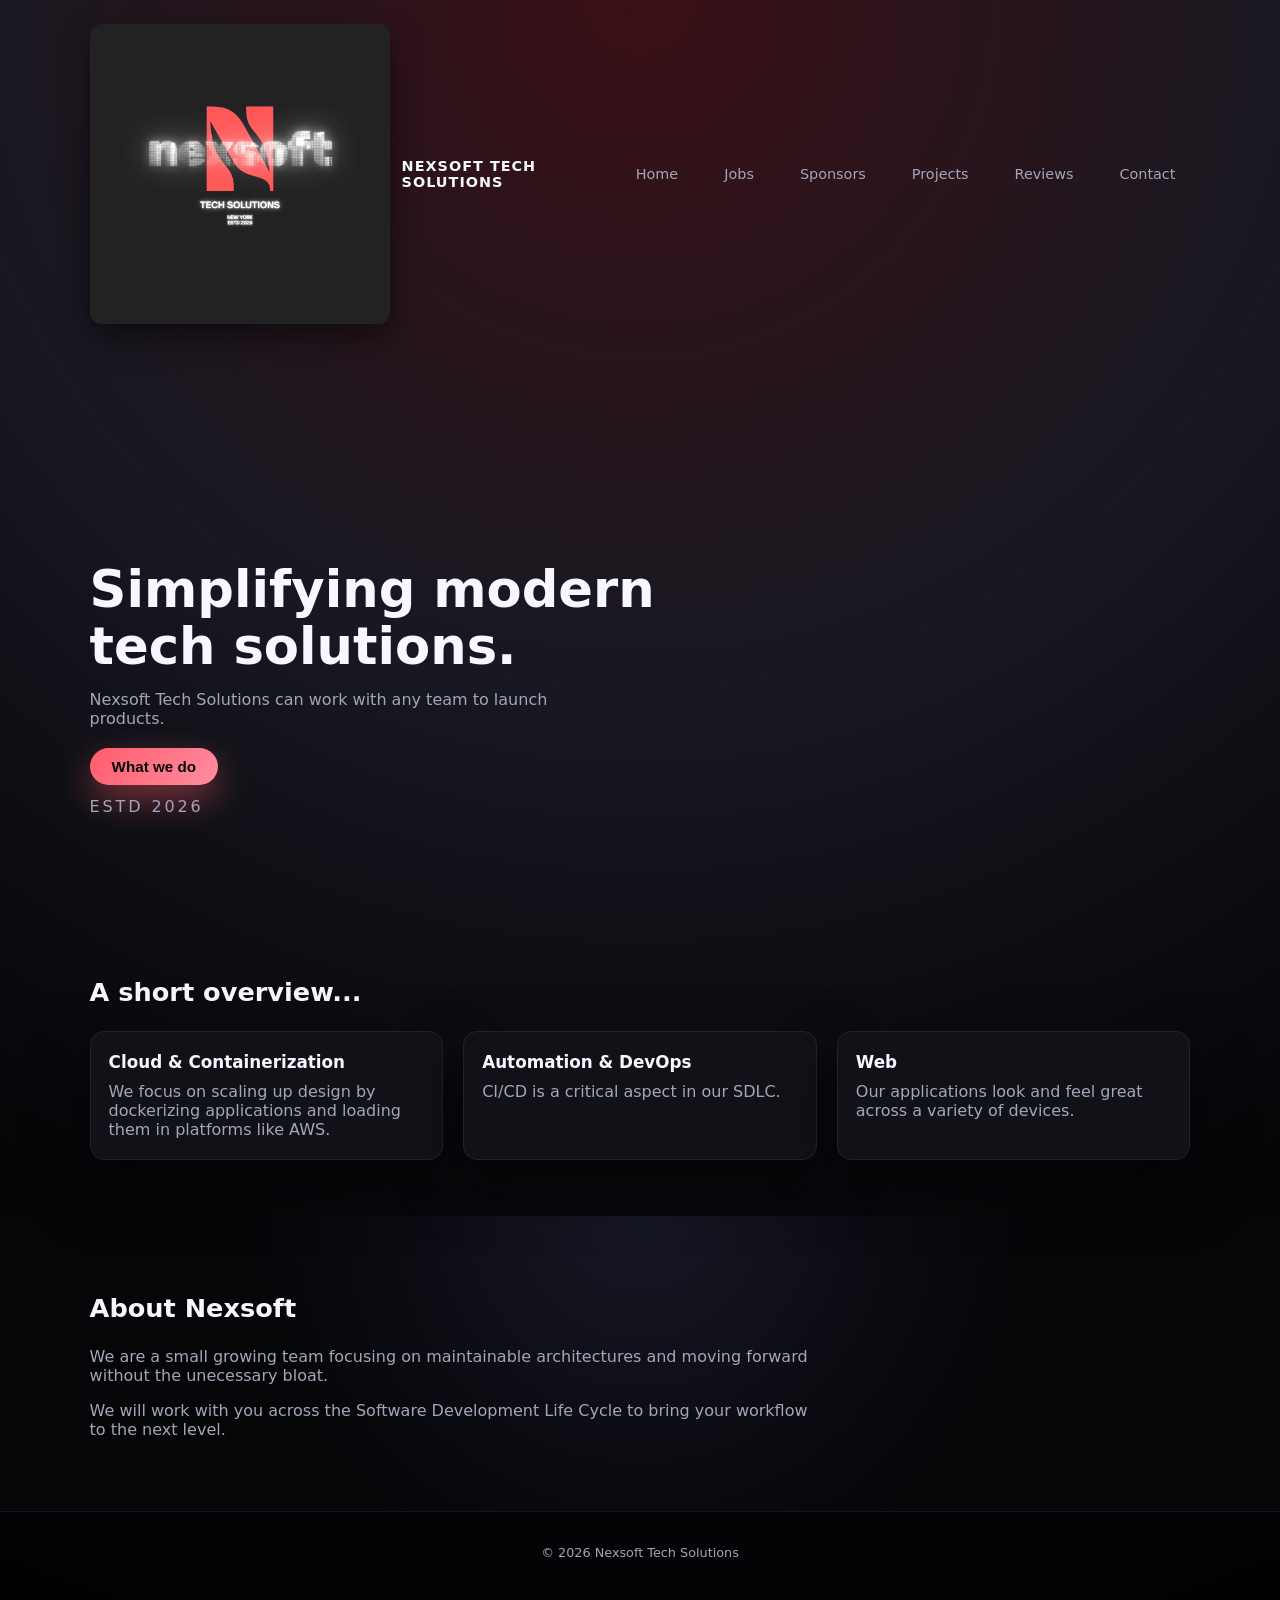
==== index.html @ fccb250b "Initial commit with all website files" ====
<!DOCTYPE html>
<html lang="en">
<head>
  <meta charset="UTF-8" />
  <meta name="viewport" content="width=device-width, initial-scale=1.0" />
  <title>Nexsoft Tech Solutions</title>
  <link rel="stylesheet" href="styles.css" />
</head>
<body>
  <header class="hero">
    <nav class="nav">
      <div class="nav-left">
        <img src="logo.png" alt="Nexsoft Tech Solutions logo" class="logo" />
        <span class="brand-name">Nexsoft Tech Solutions</span>
      </div>
      <div class="nav-right">
        <a href="index.html" class="nav-link">Home</a>
        <a href="jobs.html" class="nav-link">Jobs</a>
        <a href="sponsors.html" class="nav-link">Sponsors</a>
        <a href="projects.html" class="nav-link">Projects</a>
        <a href="reviews.html" class="nav-link">Reviews</a>
        <a href="contact.html" class="nav-link">Contact</a>
      </div>
    </nav>

    <div class="hero-content">
      <h1>Simplifying modern tech solutions.</h1>
      <p>
        Nexsoft Tech Solutions can work with any team to launch products.
      </p>
      <button class="primary-btn" id="cta-btn" data-scroll-target="services">
        What we do
      </button>
      <p class="hero-note">Estd 2026</p>
    </div>
  </header>

  <main>
    <section id="services" class="section">
      <h2>A short overview...</h2>
      <div class="cards">
        <article class="card">
          <h3>Cloud &amp; Containerization</h3>
          <p>
            We focus on scaling up design by dockerizing applications and loading them in platforms like AWS.
          </p>
        </article>
        <article class="card">
          <h3>Automation &amp; DevOps</h3>
          <p>
            CI/CD is a critical aspect in our SDLC. 
          </p>
        </article>
        <article class="card">
          <h3>Web</h3>
          <p>
            Our applications look and feel great across a variety of devices. 
          </p>
        </article>
      </div>
    </section>

    <section id="about" class="section section-alt">
      <h2>About Nexsoft</h2>
      <p>
        We are a small growing team focusing on maintainable architectures and 
        moving forward without the unecessary bloat. 
      </p>
      <p>
        We will work with you across the Software Development Life Cycle to
        bring your workflow to the next level. 
      </p>
    </section>
  </main>

  <footer class="footer">
    <p>© 2026 Nexsoft Tech Solutions</p>
  </footer>

  <script src="script.js"></script>
</body>
</html>
---- styles.css ----
:root {
  --bg: #050608;
  --card-bg: #111217;
  --accent: #ff5b6b;
  --accent-soft: #ff8ea0;
  --text-main: #f7f7ff;
  --text-muted: #a4a5b8;
  --border-subtle: #21222c;
  --shadow-soft: 0 24px 60px rgba(0, 0, 0, 0.55);
  --radius-lg: 14px;
  --radius-pill: 999px;
  --transition-fast: 0.2s ease-out;
}

*,
*::before,
*::after {
  box-sizing: border-box;
}

body {
  margin: 0;
  font-family: system-ui, -apple-system, BlinkMacSystemFont, "Segoe UI", sans-serif;
  background: radial-gradient(
      circle at top,
      #3b1016 0,    
      #171821 40%,  
      #050608 75%,
      #020002 100%  
  );
  color: var(--text-main);
}

/* Navbar */

.hero {
  min-height: 100vh;
  padding: 24px 7vw 64px;
  display: flex;
  flex-direction: column;
  justify-content: space-between;
}

.nav {
  display: flex;
  align-items: center;
  justify-content: space-between;
  gap: 32px;
}

.nav-left {
  display: flex;
  align-items: center;
  gap: 12px;
}

.logo {
  width: 300px;
  height: auto;
  border-radius: 12px;
  box-shadow: 0 12px 30px rgba(0, 0, 0, 0.5);
}

.brand-name {
  font-weight: 600;
  letter-spacing: 0.07em;
  text-transform: uppercase;
  font-size: 0.9rem;
}

.nav-right {
  display: flex;
  align-items: center;
  gap: 16px;
}

.nav-link {
  color: var(--text-muted);
  text-decoration: none;
  font-size: 0.9rem;
  padding: 8px 14px;
  border-radius: var(--radius-pill);
  border: 1px solid transparent;
  transition: color var(--transition-fast), border-color var(--transition-fast),
    background-color var(--transition-fast), transform var(--transition-fast);
}

.nav-link:hover {
  color: var(--text-main);
  border-color: rgba(255, 255, 255, 0.08);
  background-color: rgba(255, 255, 255, 0.03);
  transform: translateY(-1px);
}

/* Buttons */

.primary-btn {
  display: inline-flex;
  align-items: center;
  justify-content: center;
  padding: 10px 22px;
  border-radius: var(--radius-pill);
  border: none;
  background: linear-gradient(135deg, var(--accent), var(--accent-soft));
  color: #050608;
  font-weight: 600;
  font-size: 0.95rem;
  cursor: pointer;
  text-decoration: none;
  box-shadow: 0 14px 35px rgba(255, 91, 107, 0.45);
  transition: transform var(--transition-fast), box-shadow var(--transition-fast),
    filter var(--transition-fast);
}

.primary-btn:hover {
  transform: translateY(-1px);
  box-shadow: 0 18px 40px rgba(255, 91, 107, 0.6);
  filter: brightness(1.05);
}

/* Hero content */

.hero-content {
  max-width: 640px;
  margin-top: 16vh;
}

.hero-content h1 {
  font-size: clamp(2.4rem, 4vw, 3.2rem);
  line-height: 1.1;
  margin-bottom: 16px;
}

.hero-content p {
  font-size: 1rem;
  color: var(--text-muted);
  max-width: 520px;
  margin-bottom: 20px;
}

.hero-note {
  margin-top: 12px;
  font-size: 0.85rem;
  text-transform: uppercase;
  letter-spacing: 0.18em;
  color: var(--text-muted);
}

/* Sections */

.section {
  padding: 56px 7vw;
}

.section-alt {
  background: radial-gradient(circle at top, #161724 0, #050608 55%);
}

.section h2 {
  font-size: 1.6rem;
  margin-bottom: 24px;
}

.section p {
  max-width: 720px;
  color: var(--text-muted);
}

/* Cards */

.cards {
  display: grid;
  grid-template-columns: repeat(auto-fit, minmax(220px, 1fr));
  gap: 20px;
  margin-top: 10px;
}

.card {
  background-color: var(--card-bg);
  border-radius: var(--radius-lg);
  padding: 20px 18px;
  border: 1px solid var(--border-subtle);
  box-shadow: var(--shadow-soft);
  transition: transform var(--transition-fast), box-shadow var(--transition-fast),
    border-color var(--transition-fast);
}

.card:hover {
  transform: translateY(-4px);
  box-shadow: 0 26px 65px rgba(0, 0, 0, 0.7);
  border-color: rgba(255, 91, 107, 0.5);
}

.card h3 {
  margin-top: 0;
  margin-bottom: 10px;
  font-size: 1.05rem;
}

.card p {
  margin: 0;
  color: var(--text-muted);
}

.hero-subtitle {
  font-size: 0.95rem;
  color: var(--text-muted);
  text-transform: uppercase;
  letter-spacing: 0.15em;
  margin-bottom: 18px;
}


/* jobs */
.jobs-section {
  padding: 56px 7vw;
}

.jobs-layout {
  display: grid;
  grid-template-columns: minmax(0, 2.2fr) minmax(0, 1.2fr);
  gap: 32px;
  align-items: flex-start;
}

.jobs-list {
  display: flex;
  flex-direction: column;
  gap: 14px;
}

.job-pill {
  display: flex;
  align-items: center;
  justify-content: space-between;
  padding: 12px 16px;
  border-radius: var(--radius-lg);
  border: 1px solid var(--border-subtle);
  background-color: rgba(17, 18, 23, 0.9);
  cursor: pointer;
  transition: background-color var(--transition-fast),
    border-color var(--transition-fast), transform var(--transition-fast);
}

.job-pill:hover {
  background-color: rgba(255, 91, 107, 0.06);
  border-color: rgba(255, 91, 107, 0.6);
  transform: translateY(-1px);
}

.job-title {
  font-size: 0.98rem;
  color: var(--text-main);
}

.job-meta {
  font-size: 0.8rem;
  color: var(--text-muted);
  text-transform: uppercase;
  letter-spacing: 0.16em;
}

.job-arrow {
  font-size: 1.1rem;
  opacity: 0.7;
  color: var(--text-main);
}

.job-detail {
  background-color: var(--card-bg);
  border-radius: var(--radius-lg);
  padding: 20px 18px;
  border: 1px solid var(--border-subtle);
  box-shadow: var(--shadow-soft);
  min-height: 200px;
}

.job-detail h3 {
  margin-top: 0;
  margin-bottom: 8px;
  font-size: 1.1rem;
}

.job-detail p {
  margin: 0 0 8px;
  font-size: 0.9rem;
  color: var(--text-muted);
}

.job-tags {
  margin-top: 10px;
  display: flex;
  flex-wrap: wrap;
  gap: 6px;
}

.job-tag {
  font-size: 0.75rem;
  padding: 4px 10px;
  border-radius: 999px;
  border: 1px solid var(--border-subtle);
  color: var(--text-muted);
}

.jobs-note {
  margin-top: 16px;
  font-size: 0.85rem;
  color: var(--text-muted);
}

/* Careers responsive tweaks */

@media (max-width: 880px) {
  .jobs-layout {
    grid-template-columns: minmax(0, 1fr);
  }

  .job-detail {
    order: -1;
  }
}


/* Footer */

.footer {
  border-top: 1px solid #15151e;
  padding: 20px 7vw 28px;
  text-align: center;
  font-size: 0.8rem;
  color: var(--text-muted);
}

@media (max-width: 768px) {
  .nav-right {
    display: none;
  }

  .hero {
    padding-top: 18px;
  }

  .hero-content {
    margin-top: 18vh;
  }

  .section {
    padding-inline: 6vw;
  }
}

/* logo */

.nav-home-link {
  display: flex;
  align-items: center;
  gap: 12px;
  text-decoration: none;
  color: inherit;
}
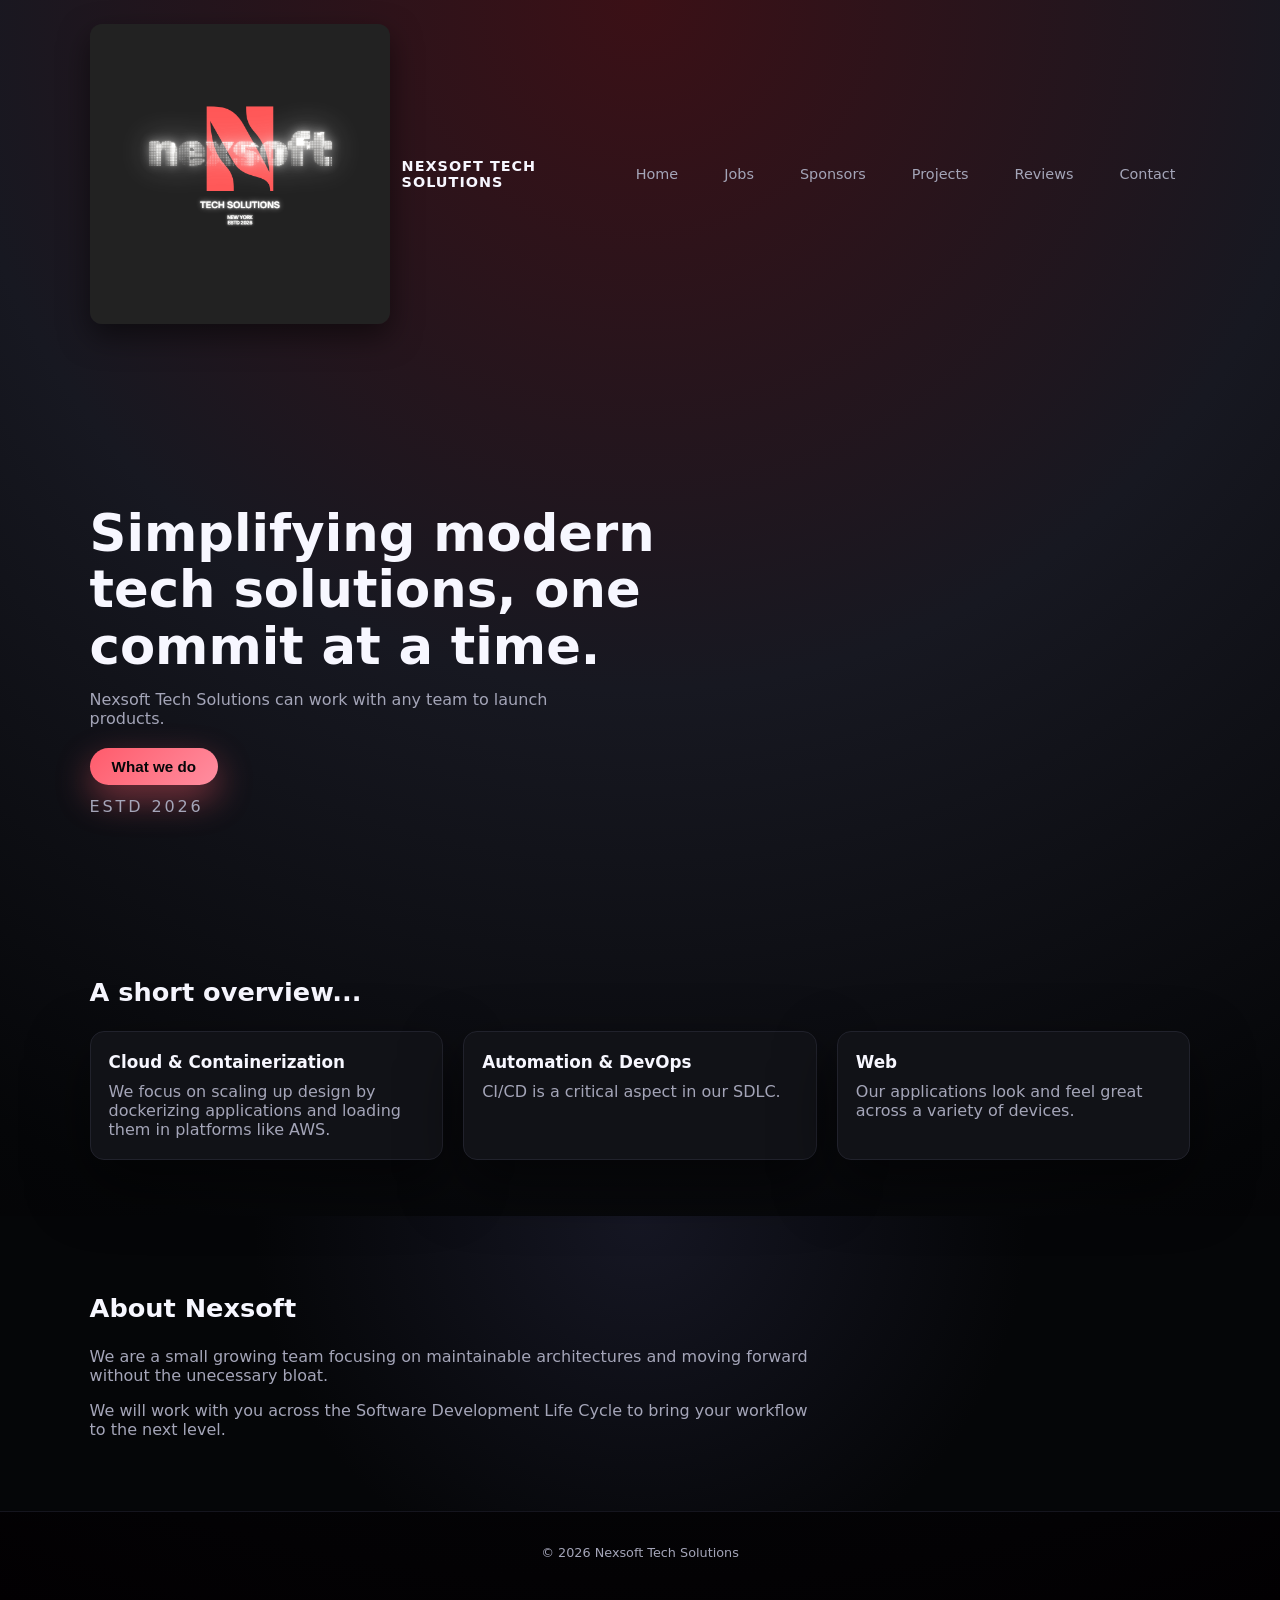
==== commit 179905c2: "Added change to landing page title" ====
--- a/index.html
+++ b/index.html
@@ -24,7 +24,7 @@
     </nav>
 
     <div class="hero-content">
-      <h1>Simplifying modern tech solutions.</h1>
+      <h1>Simplifying modern tech solutions, one commit at a time.</h1>
       <p>
         Nexsoft Tech Solutions can work with any team to launch products.
       </p>
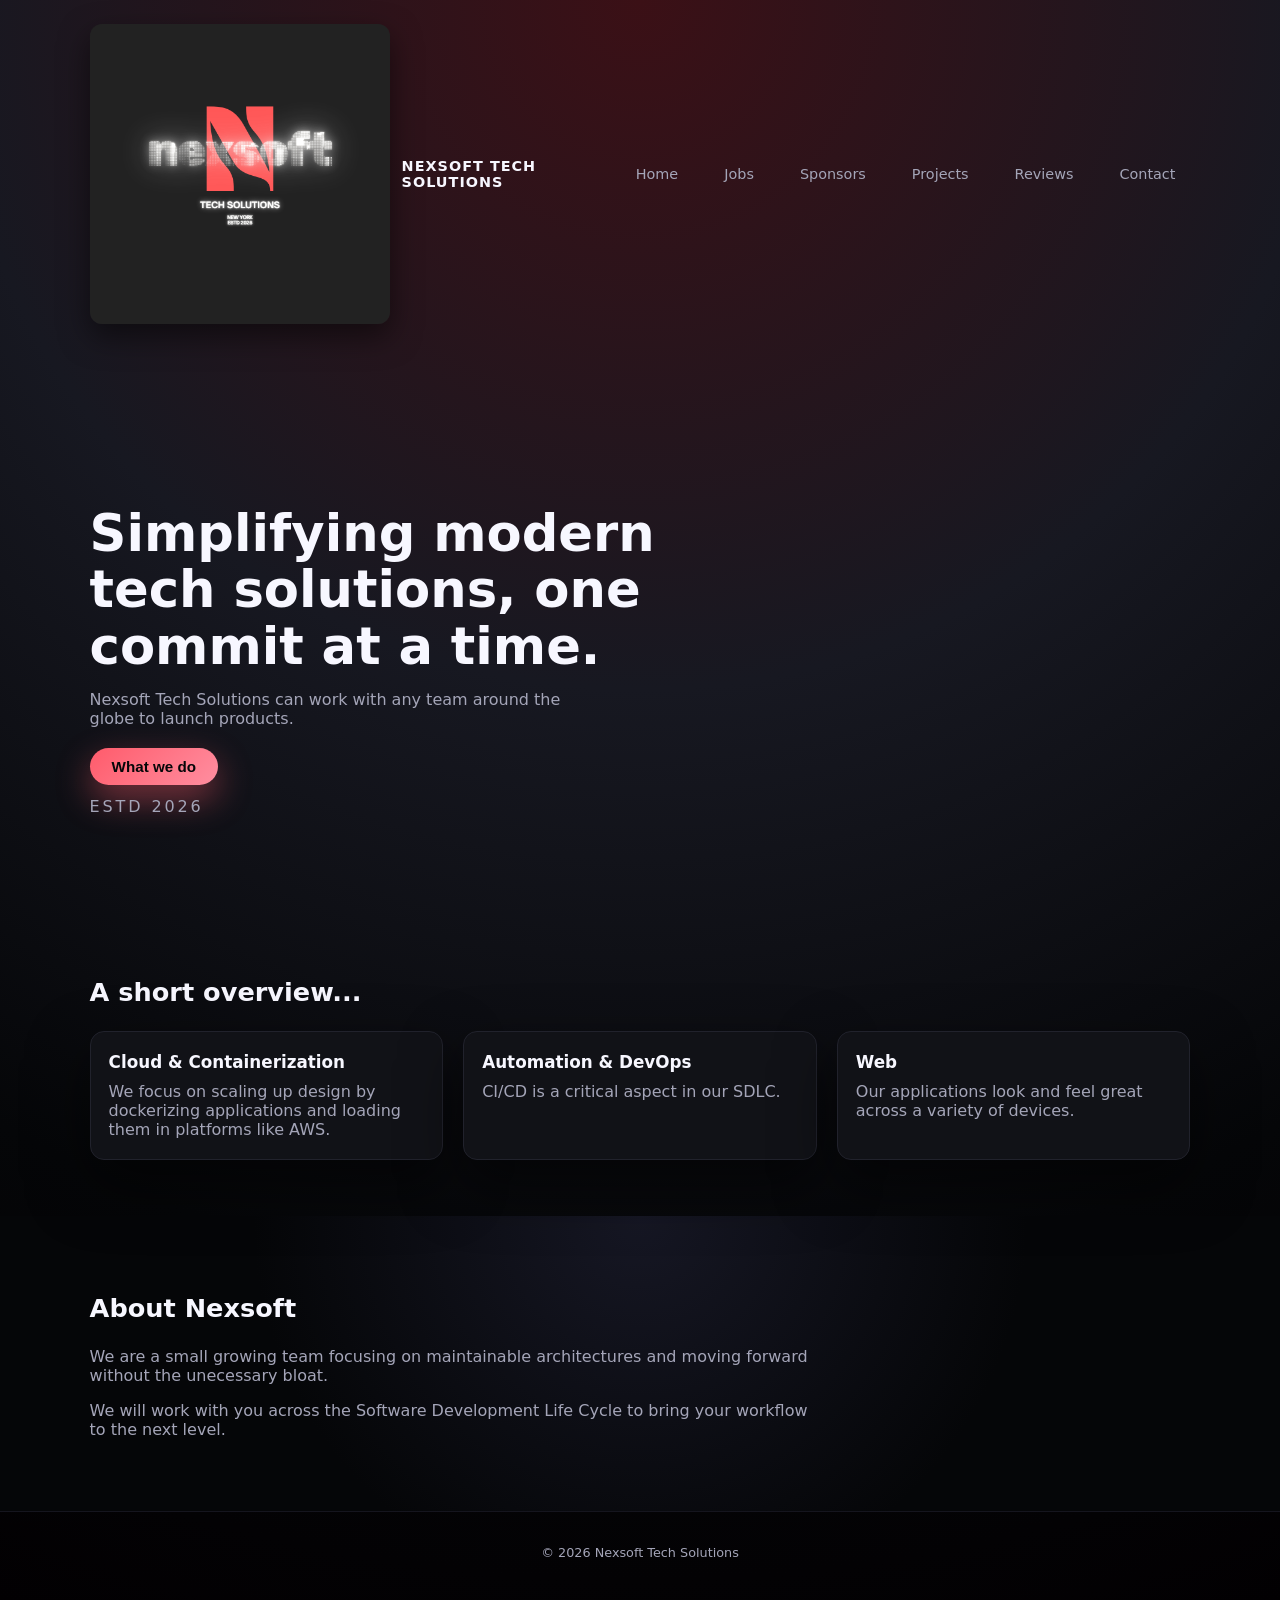
==== commit 634f7e91: "Added change to title" ====
--- a/index.html
+++ b/index.html
@@ -26,7 +26,7 @@
     <div class="hero-content">
       <h1>Simplifying modern tech solutions, one commit at a time.</h1>
       <p>
-        Nexsoft Tech Solutions can work with any team to launch products.
+        Nexsoft Tech Solutions can work with any team around the globe to launch products.
       </p>
       <button class="primary-btn" id="cta-btn" data-scroll-target="services">
         What we do
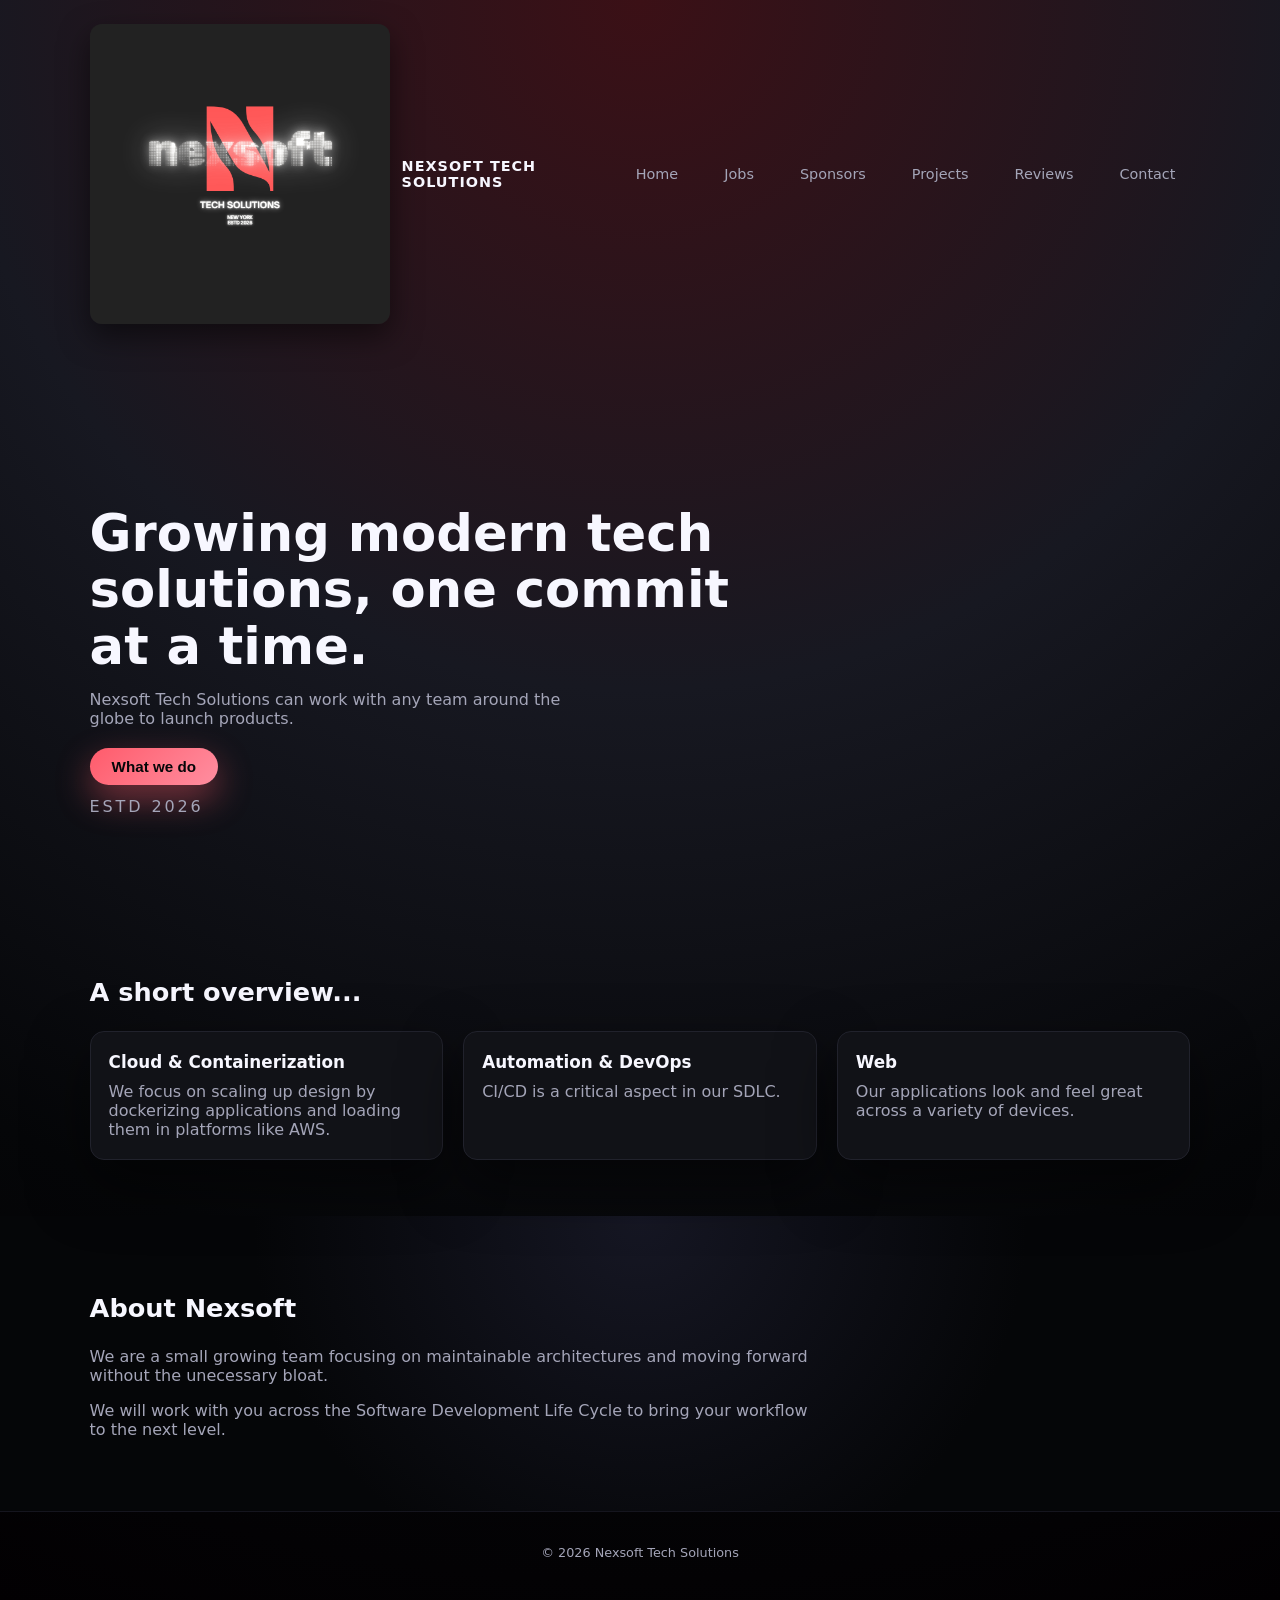
==== commit d1d96a7a: "Simple title change for documentation" ====
--- a/index.html
+++ b/index.html
@@ -24,7 +24,7 @@
     </nav>
 
     <div class="hero-content">
-      <h1>Simplifying modern tech solutions, one commit at a time.</h1>
+      <h1>Growing modern tech solutions, one commit at a time.</h1>
       <p>
         Nexsoft Tech Solutions can work with any team around the globe to launch products.
       </p>
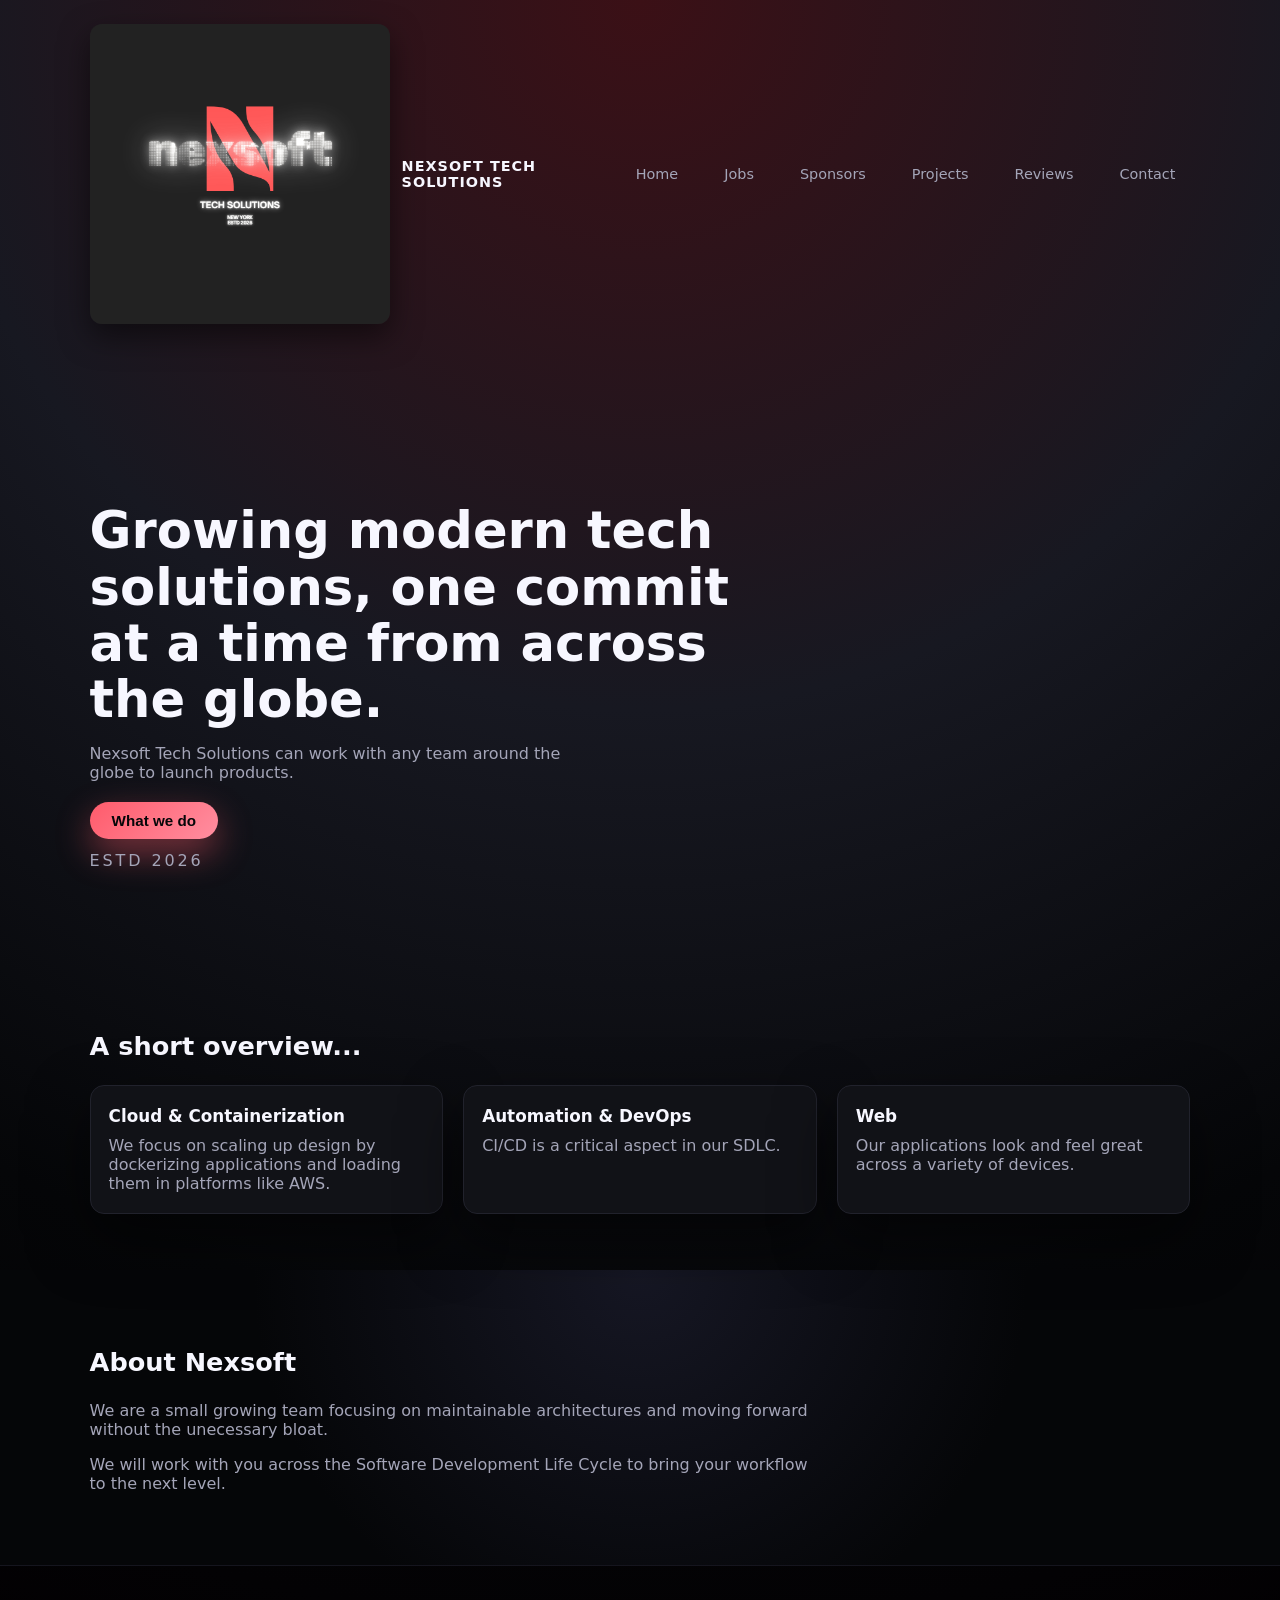
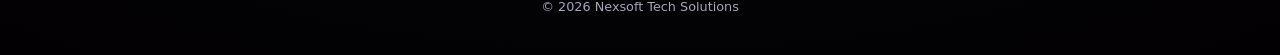
==== commit 0e77040f: "Adding global terminology" ====
--- a/index.html
+++ b/index.html
@@ -24,7 +24,7 @@
     </nav>
 
     <div class="hero-content">
-      <h1>Growing modern tech solutions, one commit at a time.</h1>
+      <h1>Growing modern tech solutions, one commit at a time from across the globe.</h1>
       <p>
         Nexsoft Tech Solutions can work with any team around the globe to launch products.
       </p>
